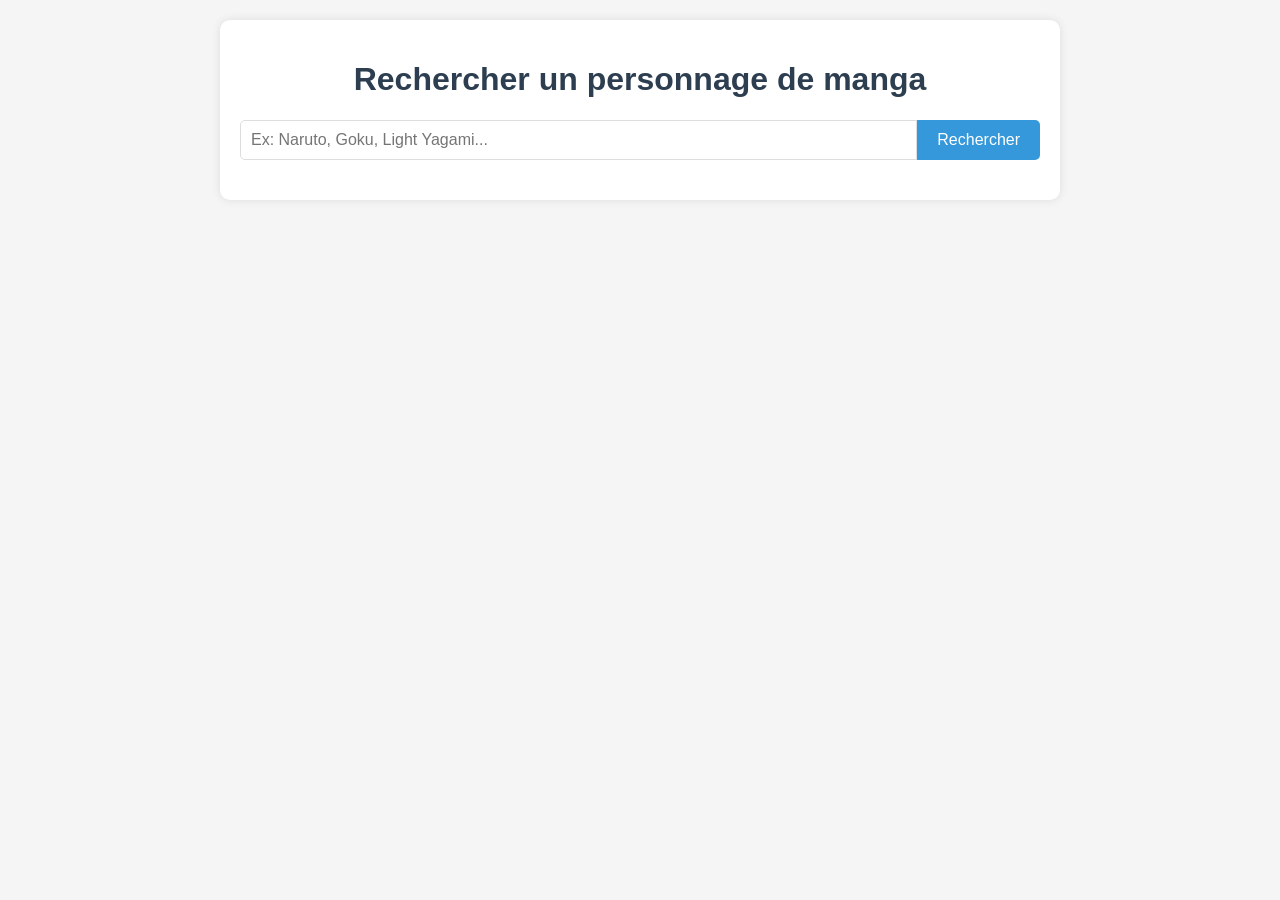
==== index.html @ 34df311c "Move files to root for GitHub Pages compatibility - Move index.html, style.css, script.js to root - " ====
<!DOCTYPE html>
<html lang="fr">
<head>
    <meta charset="UTF-8">
    <meta name="viewport" content="width=device-width, initial-scale=1.0">
    <title>Manga Character Finder</title>
    <link rel="stylesheet" href="style.css">
</head>
<body>
    <div class="container">
        <h1>Rechercher un personnage de manga</h1>
        <div class="search-box">
            <input type="text" id="characterInput" placeholder="Ex: Naruto, Goku, Light Yagami...">
            <button onclick="searchCharacter()">Rechercher</button>
        </div>
        <div id="loading" class="hidden">Chargement...</div>
        <div id="error" class="hidden error"></div>
        <div id="result" class="hidden result">
            <div class="character-card">
                <img id="characterImage" src="" alt="Photo du personnage">
                <div class="character-info">
                    <h2 id="characterName"></h2>
                    <p id="characterAbout"></p>
                </div>
            </div>
        </div>
    </div>
    <script src="script.js"></script>
</body>
</html>
---- style.css ----
body {
    font-family: 'Arial', sans-serif;
    background-color: #f5f5f5;
    margin: 0;
    padding: 20px;
    color: #333;
}

.container {
    max-width: 800px;
    margin: 0 auto;
    background: white;
    padding: 20px;
    border-radius: 10px;
    box-shadow: 0 0 10px rgba(0, 0, 0, 0.1);
}

h1 {
    text-align: center;
    color: #2c3e50;
}

.search-box {
    display: flex;
    margin: 20px 0;
}

.search-box input {
    flex: 1;
    padding: 10px;
    border: 1px solid #ddd;
    border-radius: 5px 0 0 5px;
    font-size: 16px;
}

.search-box button {
    padding: 10px 20px;
    background: #3498db;
    color: white;
    border: none;
    border-radius: 0 5px 5px 0;
    cursor: pointer;
    font-size: 16px;
}

.search-box button:hover {
    background: #2980b9;
}

#loading {
    text-align: center;
    font-style: italic;
    color: #7f8c8d;
}

.error {
    color: #e74c3c;
    text-align: center;
    margin: 10px 0;
}

.result {
    margin-top: 20px;
}

.character-card {
    display: flex;
    flex-direction: column;
    align-items: center;
    gap: 20px;
}

.character-card img {
    max-width: 300px;
    border-radius: 10px;
    box-shadow: 0 0 10px rgba(0, 0, 0, 0.2);
}

.character-info {
    text-align: center;
}

.character-info h2 {
    margin: 0 0 10px 0;
    color: #2c3e50;
}

.character-info p {
    line-height: 1.6;
}

.hidden {
    display: none;
}
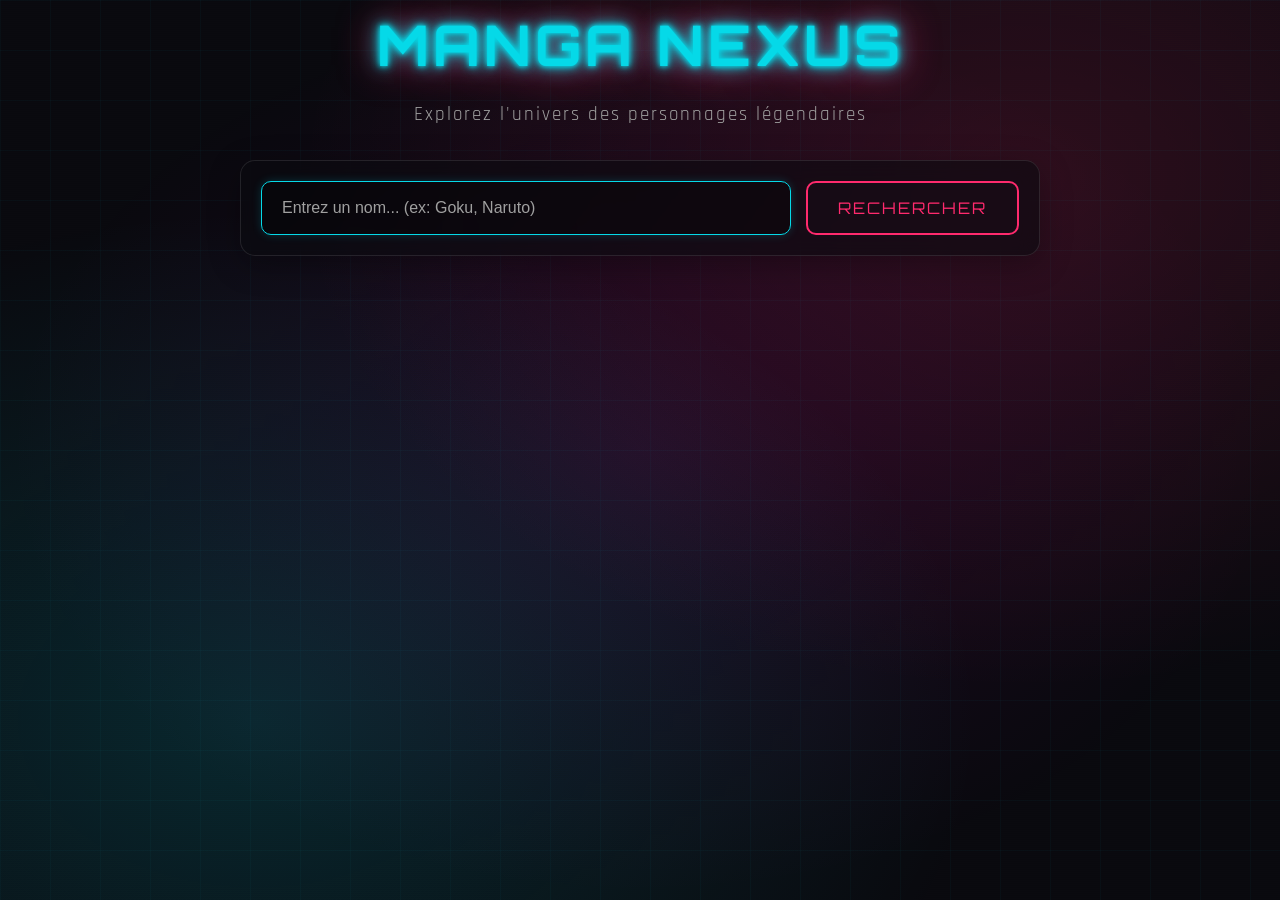
==== commit ec9e7623: "Add modern cyberpunk design with 3D card and AI-enhanced descriptions - New index.html with cyberpun" ====
--- a/index.html
+++ b/index.html
@@ -3,28 +3,95 @@
 <head>
     <meta charset="UTF-8">
     <meta name="viewport" content="width=device-width, initial-scale=1.0">
-    <title>Manga Character Finder</title>
+    <title>Manga Nexus | Character Finder</title>
     <link rel="stylesheet" href="style.css">
+    <link href="https://fonts.googleapis.com/css2?family=Orbitron:wght@400;700&family=Rajdhani:wght@600&display=swap" rel="stylesheet">
 </head>
 <body>
+    <div class="cyber-bg">
+        <div class="scanlines"></div>
+        <div class="grid-overlay"></div>
+    </div>
+
     <div class="container">
-        <h1>Rechercher un personnage de manga</h1>
-        <div class="search-box">
-            <input type="text" id="characterInput" placeholder="Ex: Naruto, Goku, Light Yagami...">
-            <button onclick="searchCharacter()">Rechercher</button>
+        <header>
+            <h1 class="neon-title">MANGA <span class="glitch">NEXUS</span></h1>
+            <p class="subtitle">Explorez l'univers des personnages légendaires</p>
+        </header>
+
+        <div class="search-container glass-card">
+            <input type="text" id="characterInput" class="cyber-input" placeholder="Entrez un nom... (ex: Goku, Naruto)">
+            <button onclick="searchCharacter()" class="neon-btn">
+                <span class="btn-text">RECHERCHER</span>
+                <span class="btn-glitch"></span>
+            </button>
         </div>
-        <div id="loading" class="hidden">Chargement...</div>
-        <div id="error" class="hidden error"></div>
-        <div id="result" class="hidden result">
-            <div class="character-card">
-                <img id="characterImage" src="" alt="Photo du personnage">
-                <div class="character-info">
-                    <h2 id="characterName"></h2>
-                    <p id="characterAbout"></p>
+
+        <div id="loading" class="hidden loading-spinner">
+            <div class="spinner"></div>
+            <p>Chargement des données...</p>
+        </div>
+
+        <div id="error" class="hidden error-message glass-card">
+            <p></p>
+        </div>
+
+        <div id="result" class="hidden result-container">
+            <div class="character-display">
+                <!-- Carte 3D à gauche -->
+                <div class="character-card-3d">
+                    <div class="card-inner">
+                        <div class="card-front">
+                            <div class="card-image-container">
+                                <img id="characterImage" src="" alt="Personnage">
+                                <div class="card-glow"></div>
+                            </div>
+                            <div class="card-stats">
+                                <div class="stat-bar">
+                                    <span>Niveau</span>
+                                    <div class="bar"><div class="bar-fill" style="width: 85%"></div></div>
+                                </div>
+                                <div class="stat-bar">
+                                    <span>Popularité</span>
+                                    <div class="bar"><div class="bar-fill" style="width: 92%"></div></div>
+                                </div>
+                            </div>
+                        </div>
+                        <div class="card-back">
+                            <div class="hologram-effect"></div>
+                            <p class="card-back-text">SCAN EN COURS...</p>
+                        </div>
+                    </div>
+                </div>
+
+                <!-- Infos à droite -->
+                <div class="character-info glass-card">
+                    <div class="info-header">
+                        <h2 id="characterName" class="neon-subtitle"></h2>
+                        <div class="character-tags">
+                            <span class="tag">Anime</span>
+                            <span class="tag">Manga</span>
+                        </div>
+                    </div>
+                    <div class="info-body">
+                        <div class="info-section">
+                            <h3><span class="icon">📜</span> HISTOIRE</h3>
+                            <p id="characterStory"></p>
+                        </div>
+                        <div class="info-section">
+                            <h3><span class="icon">⚡</span> POUVOIRS</h3>
+                            <p id="characterAbilities">Analyse en cours...</p>
+                        </div>
+                        <div class="info-section">
+                            <h3><span class="icon">🌍</span> UNIVERS</h3>
+                            <p id="characterUniverse">Mise à jour...</p>
+                        </div>
+                    </div>
                 </div>
             </div>
         </div>
     </div>
+
     <script src="script.js"></script>
 </body>
 </html>
--- a/style.css
+++ b/style.css
@@ -1,94 +1,503 @@
+/* ===== RESET & BASE ===== */
+* {
+    margin: 0;
+    padding: 0;
+    box-sizing: border-box;
+}
+
+:root {
+    --neon-pink: #ff2a6d;
+    --neon-blue: #05d9e8;
+    --neon-purple: #d300c5;
+    --neon-yellow: #f9f002;
+    --neon-green: #00ff9f;
+    --dark-bg: #0a0a0f;
+    --glass-bg: rgba(10, 10, 15, 0.6);
+    --glass-border: rgba(5, 217, 232, 0.3);
+    --text-primary: #ffffff;
+    --text-secondary: #a0a0a0;
+}
+
 body {
-    font-family: 'Arial', sans-serif;
-    background-color: #f5f5f5;
-    margin: 0;
+    font-family: 'Rajdhani', sans-serif;
+    background-color: var(--dark-bg);
+    color: var(--text-primary);
+    min-height: 100vh;
+    overflow-x: hidden;
+    line-height: 1.6;
+}
+
+/* ===== CYBER BACKGROUND ===== */
+.cyber-bg {
+    position: fixed;
+    top: 0;
+    left: 0;
+    width: 100%;
+    height: 100%;
+    z-index: -1;
+    background: radial-gradient(ellipse at 20% 80%, rgba(5, 217, 232, 0.15) 0%, transparent 50%),
+                radial-gradient(ellipse at 80% 20%, rgba(255, 42, 109, 0.15) 0%, transparent 50%),
+                radial-gradient(ellipse at 50% 50%, rgba(211, 0, 197, 0.1) 0%, transparent 70%);
+}
+
+.scanlines {
+    position: absolute;
+    top: 0;
+    left: 0;
+    width: 100%;
+    height: 100%;
+    background: repeating-linear-gradient(
+        0deg,
+        rgba(0, 0, 0, 0.1) 0px,
+        rgba(0, 0, 0, 0.1) 1px,
+        transparent 1px,
+        transparent 2px
+    );
+    animation: scan 8s linear infinite;
+    opacity: 0.3;
+}
+
+@keyframes scan {
+    0% { background-position: 0 0; }
+    100% { background-position: 0 100%; }
+}
+
+.grid-overlay {
+    position: absolute;
+    top: 0;
+    left: 0;
+    width: 100%;
+    height: 100%;
+    background-image:
+        linear-gradient(rgba(5, 217, 232, 0.03) 1px, transparent 1px),
+        linear-gradient(90deg, rgba(5, 217, 232, 0.03) 1px, transparent 1px);
+    background-size: 50px 50px;
+    animation: gridMove 20s linear infinite;
+}
+
+@keyframes gridMove {
+    0% { transform: perspective(500px) rotateX(60deg) translateY(0); }
+    100% { transform: perspective(500px) rotateX(60deg) translateY(50px); }
+}
+
+/* ===== GLASSMORPHISM ===== */
+.glass-card {
+    background: var(--glass-bg);
+    border: 1px solid var(--glass-border);
+    backdrop-filter: blur(10px);
+    -webkit-backdrop-filter: blur(10px);
+    border-radius: 15px;
+    box-shadow: 0 8px 32px rgba(0, 0, 0, 0.3);
+    border: 1px solid rgba(255, 255, 255, 0.1);
+}
+
+/* ===== NEON EFFECTS ===== */
+.neon-title {
+    font-family: 'Orbitron', sans-serif;
+    font-size: 3.5rem;
+    text-align: center;
+    margin-bottom: 10px;
+    color: var(--neon-blue);
+    text-shadow: 0 0 5px var(--neon-blue),
+                 0 0 10px var(--neon-blue),
+                 0 0 20px var(--neon-blue),
+                 0 0 40px var(--neon-pink);
+    letter-spacing: 4px;
+    animation: neonFlicker 1.5s infinite alternate;
+}
+
+@keyframes neonFlicker {
+    0% { text-shadow: 0 0 5px var(--neon-blue), 0 0 10px var(--neon-blue); }
+    100% { text-shadow: 0 0 5px var(--neon-blue), 0 0 10px var(--neon-blue), 0 0 20px var(--neon-blue), 0 0 40px var(--neon-pink); }
+}
+
+.glitch {
+    position: relative;
+    animation: glitch 2s infinite;
+}
+
+@keyframes glitch {
+    0% { transform: skew(0deg); }
+    20% { transform: skew(0deg); }
+    21% { transform: skew(1deg); }
+    22% { transform: skew(-1deg); }
+    23% { transform: skew(0deg); }
+    100% { transform: skew(0deg); }
+}
+
+.subtitle {
+    text-align: center;
+    color: var(--text-secondary);
+    font-size: 1.2rem;
+    margin-bottom: 30px;
+    letter-spacing: 2px;
+}
+
+/* ===== SEARCH CONTAINER ===== */
+.search-container {
+    display: flex;
+    justify-content: center;
+    gap: 15px;
     padding: 20px;
-    color: #333;
-}
-
-.container {
     max-width: 800px;
-    margin: 0 auto;
-    background: white;
-    padding: 20px;
+    margin: 0 auto 30px;
+}
+
+.cyber-input {
+    flex: 1;
+    padding: 15px 20px;
+    background: rgba(0, 0, 0, 0.3);
+    border: 1px solid var(--neon-blue);
     border-radius: 10px;
-    box-shadow: 0 0 10px rgba(0, 0, 0, 0.1);
-}
-
-h1 {
-    text-align: center;
-    color: #2c3e50;
-}
-
-.search-box {
-    display: flex;
-    margin: 20px 0;
-}
-
-.search-box input {
-    flex: 1;
-    padding: 10px;
-    border: 1px solid #ddd;
-    border-radius: 5px 0 0 5px;
-    font-size: 16px;
-}
-
-.search-box button {
-    padding: 10px 20px;
-    background: #3498db;
-    color: white;
-    border: none;
-    border-radius: 0 5px 5px 0;
+    color: var(--text-primary);
+    font-size: 1rem;
+    outline: none;
+    transition: all 0.3s ease;
+    box-shadow: 0 0 10px rgba(5, 217, 232, 0.2);
+}
+
+.cyber-input:focus {
+    border-color: var(--neon-pink);
+    box-shadow: 0 0 20px rgba(255, 42, 109, 0.4);
+}
+
+.cyber-input::placeholder {
+    color: var(--text-secondary);
+}
+
+.neon-btn {
+    padding: 15px 30px;
+    background: transparent;
+    border: 2px solid var(--neon-pink);
+    border-radius: 10px;
+    color: var(--neon-pink);
+    font-family: 'Orbitron', sans-serif;
+    font-size: 1rem;
     cursor: pointer;
-    font-size: 16px;
-}
-
-.search-box button:hover {
-    background: #2980b9;
-}
-
-#loading {
-    text-align: center;
-    font-style: italic;
-    color: #7f8c8d;
-}
-
-.error {
-    color: #e74c3c;
-    text-align: center;
-    margin: 10px 0;
-}
-
-.result {
-    margin-top: 20px;
-}
-
-.character-card {
+    position: relative;
+    overflow: hidden;
+    transition: all 0.3s ease;
+    text-transform: uppercase;
+    letter-spacing: 2px;
+}
+
+.neon-btn:hover {
+    background: rgba(255, 42, 109, 0.2);
+    box-shadow: 0 0 20px rgba(255, 42, 109, 0.6);
+}
+
+.neon-btn:active {
+    transform: scale(0.95);
+}
+
+.btn-glitch {
+    position: absolute;
+    top: 0;
+    left: 0;
+    width: 100%;
+    height: 100%;
+    background: var(--neon-pink);
+    opacity: 0;
+    transition: opacity 0.3s ease;
+}
+
+.neon-btn:hover .btn-glitch {
+    opacity: 0.2;
+}
+
+/* ===== LOADING SPINNER ===== */
+.loading-spinner {
     display: flex;
     flex-direction: column;
     align-items: center;
-    gap: 20px;
-}
-
-.character-card img {
-    max-width: 300px;
+    justify-content: center;
+    gap: 15px;
+    padding: 30px;
+    text-align: center;
+}
+
+.spinner {
+    width: 50px;
+    height: 50px;
+    border: 4px solid rgba(5, 217, 232, 0.3);
+    border-top-color: var(--neon-blue);
+    border-radius: 50%;
+    animation: spin 1s linear infinite;
+}
+
+@keyframes spin {
+    to { transform: rotate(360deg); }
+}
+
+/* ===== ERROR MESSAGE ===== */
+.error-message {
+    background: rgba(255, 42, 109, 0.1);
+    border: 1px solid var(--neon-pink);
+    color: var(--neon-pink);
+    padding: 15px;
     border-radius: 10px;
-    box-shadow: 0 0 10px rgba(0, 0, 0, 0.2);
+    text-align: center;
+    max-width: 600px;
+    margin: 20px auto;
+    animation: pulse 1.5s infinite;
+}
+
+@keyframes pulse {
+    0% { box-shadow: 0 0 0 0 rgba(255, 42, 109, 0.4); }
+    70% { box-shadow: 0 0 0 10px rgba(255, 42, 109, 0); }
+    100% { box-shadow: 0 0 0 0 rgba(255, 42, 109, 0); }
+}
+
+/* ===== RESULT CONTAINER ===== */
+.result-container {
+    margin-top: 30px;
+}
+
+.character-display {
+    display: flex;
+    gap: 30px;
+    flex-wrap: wrap;
+    justify-content: center;
 }
 
 .character-info {
-    text-align: center;
-}
-
-.character-info h2 {
-    margin: 0 0 10px 0;
-    color: #2c3e50;
-}
-
-.character-info p {
-    line-height: 1.6;
-}
-
+    flex: 1;
+    min-width: 300px;
+    padding: 25px;
+    max-height: 600px;
+    overflow-y: auto;
+}
+
+.character-info::-webkit-scrollbar {
+    width: 8px;
+}
+
+.character-info::-webkit-scrollbar-track {
+    background: rgba(0, 0, 0, 0.3);
+    border-radius: 10px;
+}
+
+.character-info::-webkit-scrollbar-thumb {
+    background: var(--neon-blue);
+    border-radius: 10px;
+}
+
+/* ===== 3D CARD ===== */
+.character-card-3d {
+    perspective: 1000px;
+    width: 300px;
+    height: 450px;
+    cursor: pointer;
+    transition: transform 0.5s ease;
+}
+
+.character-card-3d:hover {
+    transform: scale(1.05);
+}
+
+.card-inner {
+    position: relative;
+    width: 100%;
+    height: 100%;
+    transform-style: preserve-3d;
+    transition: transform 0.8s ease;
+}
+
+.character-card-3d:hover .card-inner {
+    transform: rotateY(180deg);
+}
+
+.card-front, .card-back {
+    position: absolute;
+    width: 100%;
+    height: 100%;
+    backface-visibility: hidden;
+    border-radius: 15px;
+    overflow: hidden;
+    box-shadow: 0 20px 40px rgba(0, 0, 0, 0.5);
+}
+
+.card-front {
+    background: linear-gradient(145deg, rgba(5, 217, 232, 0.2), rgba(211, 0, 197, 0.2));
+    border: 1px solid rgba(5, 217, 232, 0.3);
+    display: flex;
+    flex-direction: column;
+}
+
+.card-image-container {
+    flex: 1;
+    position: relative;
+    overflow: hidden;
+}
+
+.card-image-container img {
+    width: 100%;
+    height: 100%;
+    object-fit: cover;
+    transition: transform 0.5s ease;
+}
+
+.character-card-3d:hover .card-image-container img {
+    transform: scale(1.1);
+}
+
+.card-glow {
+    position: absolute;
+    top: 0;
+    left: 0;
+    width: 100%;
+    height: 100%;
+    background: radial-gradient(circle at center, rgba(5, 217, 232, 0.3) 0%, transparent 70%);
+    pointer-events: none;
+}
+
+.card-stats {
+    padding: 15px;
+    background: rgba(0, 0, 0, 0.5);
+}
+
+.stat-bar {
+    margin-bottom: 10px;
+}
+
+.stat-bar span {
+    font-size: 0.8rem;
+    color: var(--text-secondary);
+    display: block;
+    margin-bottom: 5px;
+}
+
+.bar {
+    height: 8px;
+    background: rgba(0, 0, 0, 0.5);
+    border-radius: 4px;
+    overflow: hidden;
+}
+
+.bar-fill {
+    height: 100%;
+    background: linear-gradient(90deg, var(--neon-pink), var(--neon-blue));
+    border-radius: 4px;
+    animation: barGlow 2s infinite;
+}
+
+@keyframes barGlow {
+    0% { opacity: 0.7; }
+    50% { opacity: 1; }
+    100% { opacity: 0.7; }
+}
+
+.card-back {
+    background: linear-gradient(145deg, rgba(255, 42, 109, 0.2), rgba(211, 0, 197, 0.2));
+    border: 1px solid rgba(255, 42, 109, 0.3);
+    display: flex;
+    flex-direction: column;
+    align-items: center;
+    justify-content: center;
+    color: var(--text-primary);
+}
+
+.hologram-effect {
+    position: absolute;
+    width: 200px;
+    height: 200px;
+    background: conic-gradient(from 0deg, transparent, var(--neon-blue), transparent 30%);
+    border-radius: 50%;
+    animation: rotateHologram 4s linear infinite;
+    opacity: 0.5;
+}
+
+@keyframes rotateHologram {
+    to { transform: rotate(360deg); }
+}
+
+.card-back-text {
+    font-family: 'Orbitron', sans-serif;
+    font-size: 1.2rem;
+    letter-spacing: 3px;
+    text-shadow: 0 0 10px var(--neon-blue);
+    animation: flicker 1s infinite alternate;
+}
+
+@keyframes flicker {
+    0% { opacity: 0.7; }
+    100% { opacity: 1; }
+}
+
+/* ===== INFO SECTIONS ===== */
+.info-header {
+    margin-bottom: 20px;
+    padding-bottom: 15px;
+    border-bottom: 1px solid rgba(5, 217, 232, 0.2);
+}
+
+.neon-subtitle {
+    font-family: 'Orbitron', sans-serif;
+    color: var(--neon-blue);
+    text-shadow: 0 0 5px var(--neon-blue);
+    margin-bottom: 10px;
+    font-size: 1.8rem;
+}
+
+.character-tags {
+    display: flex;
+    gap: 10px;
+}
+
+.tag {
+    background: rgba(5, 217, 232, 0.2);
+    border: 1px solid var(--neon-blue);
+    padding: 5px 10px;
+    border-radius: 5px;
+    font-size: 0.8rem;
+    color: var(--neon-blue);
+}
+
+.info-section {
+    margin-bottom: 20px;
+}
+
+.info-section h3 {
+    color: var(--neon-pink);
+    font-size: 1.1rem;
+    margin-bottom: 10px;
+    display: flex;
+    align-items: center;
+    gap: 8px;
+}
+
+.info-section p {
+    color: var(--text-secondary);
+    line-height: 1.8;
+    text-align: justify;
+}
+
+/* ===== HIDDEN CLASS ===== */
 .hidden {
-    display: none;
-}
+    display: none !important;
+}
+
+/* ===== RESPONSIVE ===== */
+@media (max-width: 768px) {
+    .character-display {
+        flex-direction: column;
+        align-items: center;
+    }
+
+    .character-card-3d {
+        width: 250px;
+        height: 350px;
+    }
+
+    .neon-title {
+        font-size: 2.5rem;
+    }
+
+    .search-container {
+        flex-direction: column;
+    }
+
+    .cyber-input {
+        width: 100%;
+    }
+}
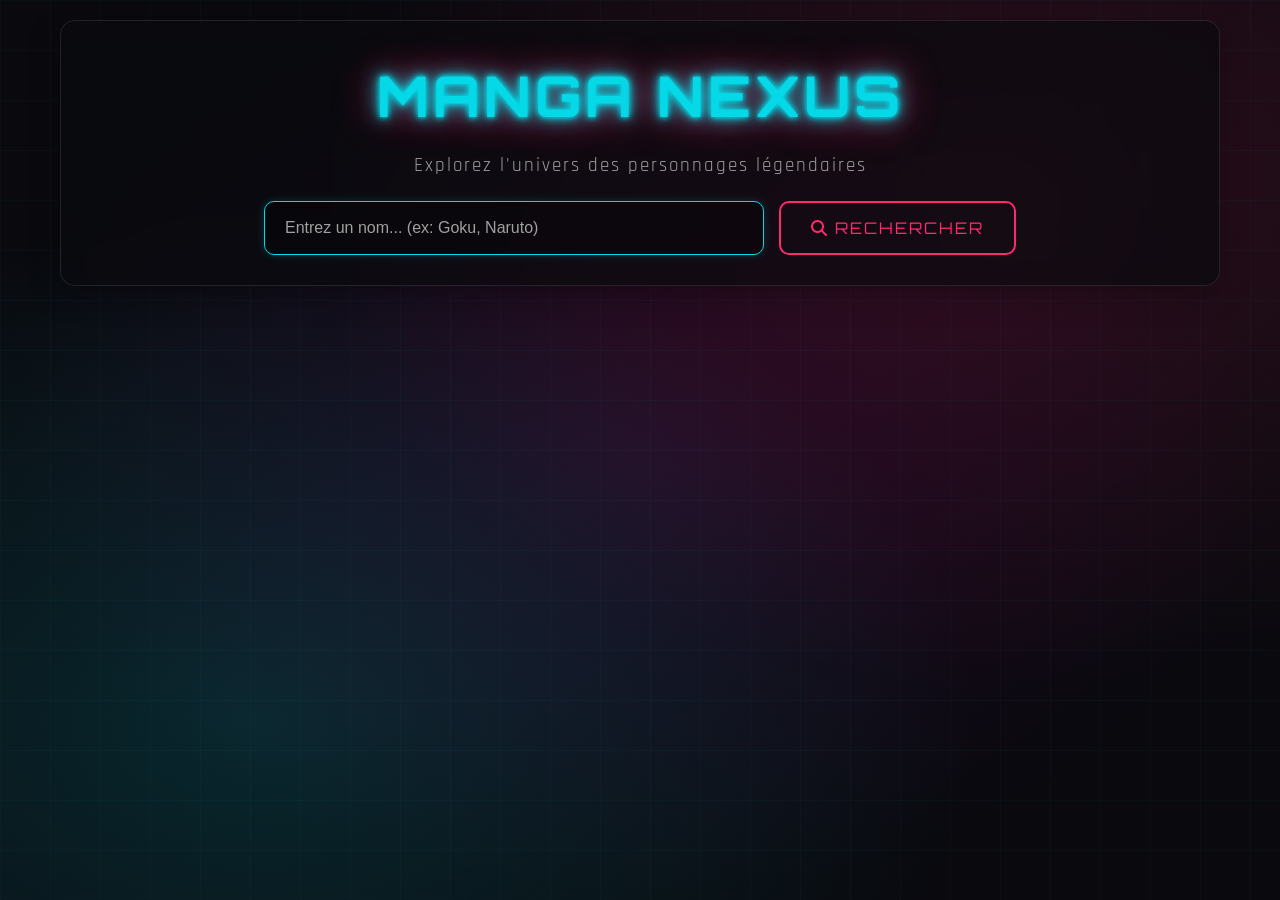
==== commit cd495064: "Update to centered image design with scrollable containers and web search - Centered character image" ====
--- a/index.html
+++ b/index.html
@@ -6,92 +6,128 @@
     <title>Manga Nexus | Character Finder</title>
     <link rel="stylesheet" href="style.css">
     <link href="https://fonts.googleapis.com/css2?family=Orbitron:wght@400;700&family=Rajdhani:wght@600&display=swap" rel="stylesheet">
+    <link rel="stylesheet" href="https://cdnjs.cloudflare.com/ajax/libs/font-awesome/6.4.0/css/all.min.css">
 </head>
 <body>
+    <!-- Fond Cyberpunk -->
     <div class="cyber-bg">
         <div class="scanlines"></div>
         <div class="grid-overlay"></div>
+        <div class="floating-particles" id="particles"></div>
     </div>
 
-    <div class="container">
-        <header>
+    <!-- Conteneur principal -->
+    <div class="main-container">
+        <!-- En-tête -->
+        <header class="header glass-card">
             <h1 class="neon-title">MANGA <span class="glitch">NEXUS</span></h1>
             <p class="subtitle">Explorez l'univers des personnages légendaires</p>
+            <div class="search-container">
+                <input type="text" id="characterInput" class="cyber-input" placeholder="Entrez un nom... (ex: Goku, Naruto)">
+                <button onclick="searchCharacter()" class="neon-btn">
+                    <span class="btn-text"><i class="fas fa-search"></i> RECHERCHER</span>
+                    <span class="btn-glitch"></span>
+                </button>
+            </div>
         </header>
 
-        <div class="search-container glass-card">
-            <input type="text" id="characterInput" class="cyber-input" placeholder="Entrez un nom... (ex: Goku, Naruto)">
-            <button onclick="searchCharacter()" class="neon-btn">
-                <span class="btn-text">RECHERCHER</span>
-                <span class="btn-glitch"></span>
+        <!-- Section de chargement -->
+        <div id="loading" class="hidden loading-section">
+            <div class="loading-content glass-card">
+                <div class="spinner"></div>
+                <p>Recherche de <span id="loadingCharacterName">...</span> en cours...</p>
+                <div class="loading-bar">
+                    <div class="loading-bar-fill"></div>
+                </div>
+            </div>
+        </div>
+
+        <!-- Section d'erreur -->
+        <div id="error" class="hidden error-section glass-card">
+            <i class="fas fa-exclamation-triangle error-icon"></i>
+            <p id="errorMessage"></p>
+            <button onclick="hideError()" class="neon-btn error-btn">
+                <span class="btn-text">OK</span>
             </button>
         </div>
 
-        <div id="loading" class="hidden loading-spinner">
-            <div class="spinner"></div>
-            <p>Chargement des données...</p>
-        </div>
+        <!-- Section de résultat -->
+        <div id="result" class="hidden result-section">
+            <!-- Image du personnage (centrée) -->
+            <div class="character-image-container">
+                <div class="image-wrapper">
+                    <img id="characterImage" src="" alt="Personnage" class="character-image">
+                    <div class="image-glow"></div>
+                    <div class="image-border"></div>
+                </div>
+                <h2 id="characterName" class="character-name neon-title"></h2>
+            </div>
 
-        <div id="error" class="hidden error-message glass-card">
-            <p></p>
-        </div>
-
-        <div id="result" class="hidden result-container">
-            <div class="character-display">
-                <!-- Carte 3D à gauche -->
-                <div class="character-card-3d">
-                    <div class="card-inner">
-                        <div class="card-front">
-                            <div class="card-image-container">
-                                <img id="characterImage" src="" alt="Personnage">
-                                <div class="card-glow"></div>
-                            </div>
-                            <div class="card-stats">
-                                <div class="stat-bar">
-                                    <span>Niveau</span>
-                                    <div class="bar"><div class="bar-fill" style="width: 85%"></div></div>
-                                </div>
-                                <div class="stat-bar">
-                                    <span>Popularité</span>
-                                    <div class="bar"><div class="bar-fill" style="width: 92%"></div></div>
-                                </div>
-                            </div>
-                        </div>
-                        <div class="card-back">
-                            <div class="hologram-effect"></div>
-                            <p class="card-back-text">SCAN EN COURS...</p>
-                        </div>
+            <!-- Containers scrollables -->
+            <div class="scroll-containers">
+                <!-- Container 1: Histoire -->
+                <div class="info-container glass-card" data-container="history">
+                    <div class="container-header">
+                        <i class="fas fa-book container-icon"></i>
+                        <h3>HISTOIRE</h3>
+                    </div>
+                    <div class="container-content">
+                        <p id="characterHistory"></p>
                     </div>
                 </div>
 
-                <!-- Infos à droite -->
-                <div class="character-info glass-card">
-                    <div class="info-header">
-                        <h2 id="characterName" class="neon-subtitle"></h2>
-                        <div class="character-tags">
-                            <span class="tag">Anime</span>
-                            <span class="tag">Manga</span>
-                        </div>
+                <!-- Container 2: Pouvoirs -->
+                <div class="info-container glass-card" data-container="abilities">
+                    <div class="container-header">
+                        <i class="fas fa-bolt container-icon"></i>
+                        <h3>POUVOIRS & CAPACITÉS</h3>
                     </div>
-                    <div class="info-body">
-                        <div class="info-section">
-                            <h3><span class="icon">📜</span> HISTOIRE</h3>
-                            <p id="characterStory"></p>
-                        </div>
-                        <div class="info-section">
-                            <h3><span class="icon">⚡</span> POUVOIRS</h3>
-                            <p id="characterAbilities">Analyse en cours...</p>
-                        </div>
-                        <div class="info-section">
-                            <h3><span class="icon">🌍</span> UNIVERS</h3>
-                            <p id="characterUniverse">Mise à jour...</p>
-                        </div>
+                    <div class="container-content">
+                        <div id="characterAbilities" class="abilities-grid"></div>
+                    </div>
+                </div>
+
+                <!-- Container 3: Univers -->
+                <div class="info-container glass-card" data-container="universe">
+                    <div class="container-header">
+                        <i class="fas fa-globe container-icon"></i>
+                        <h3>UNIVERS</h3>
+                    </div>
+                    <div class="container-content">
+                        <p id="characterUniverse"></p>
+                    </div>
+                </div>
+
+                <!-- Container 4: Apparitions -->
+                <div class="info-container glass-card" data-container="appearances">
+                    <div class="container-header">
+                        <i class="fas fa-film container-icon"></i>
+                        <h3>APPARITIONS</h3>
+                    </div>
+                    <div class="container-content">
+                        <div id="characterAppearances" class="appearances-list"></div>
+                    </div>
+                </div>
+
+                <!-- Container 5: Anecdotes -->
+                <div class="info-container glass-card" data-container="funfacts">
+                    <div class="container-header">
+                        <i class="fas fa-lightbulb container-icon"></i>
+                        <h3>ANECDOTES</h3>
+                    </div>
+                    <div class="container-content">
+                        <div id="characterFunFacts" class="funfacts-list"></div>
                     </div>
                 </div>
             </div>
         </div>
     </div>
 
+    <!-- Bouton de retour en haut -->
+    <button id="scrollToTop" class="scroll-to-top neon-btn">
+        <i class="fas fa-arrow-up"></i>
+    </button>
+
     <script src="script.js"></script>
 </body>
 </html>
--- a/style.css
+++ b/style.css
@@ -12,10 +12,11 @@
     --neon-yellow: #f9f002;
     --neon-green: #00ff9f;
     --dark-bg: #0a0a0f;
-    --glass-bg: rgba(10, 10, 15, 0.6);
+    --glass-bg: rgba(10, 10, 15, 0.7);
     --glass-border: rgba(5, 217, 232, 0.3);
     --text-primary: #ffffff;
     --text-secondary: #a0a0a0;
+    --container-gap: 30px;
 }
 
 body {
@@ -80,6 +81,24 @@
     100% { transform: perspective(500px) rotateX(60deg) translateY(50px); }
 }
 
+/* Particules flottantes */
+.floating-particles {
+    position: absolute;
+    width: 100%;
+    height: 100%;
+    overflow: hidden;
+}
+
+.particle {
+    position: absolute;
+    width: 4px;
+    height: 4px;
+    background: var(--neon-blue);
+    border-radius: 50%;
+    opacity: 0.6;
+    animation: float 15s infinite linear;
+}
+
 /* ===== GLASSMORPHISM ===== */
 .glass-card {
     background: var(--glass-bg);
@@ -91,12 +110,25 @@
     border: 1px solid rgba(255, 255, 255, 0.1);
 }
 
-/* ===== NEON EFFECTS ===== */
+/* ===== MAIN CONTAINER ===== */
+.main-container {
+    max-width: 1200px;
+    margin: 0 auto;
+    padding: 20px;
+    position: relative;
+    z-index: 1;
+}
+
+/* ===== HEADER ===== */
+.header {
+    text-align: center;
+    padding: 30px;
+    margin-bottom: 30px;
+}
+
 .neon-title {
     font-family: 'Orbitron', sans-serif;
     font-size: 3.5rem;
-    text-align: center;
-    margin-bottom: 10px;
     color: var(--neon-blue);
     text-shadow: 0 0 5px var(--neon-blue),
                  0 0 10px var(--neon-blue),
@@ -104,6 +136,7 @@
                  0 0 40px var(--neon-pink);
     letter-spacing: 4px;
     animation: neonFlicker 1.5s infinite alternate;
+    margin-bottom: 10px;
 }
 
 @keyframes neonFlicker {
@@ -126,10 +159,9 @@
 }
 
 .subtitle {
-    text-align: center;
     color: var(--text-secondary);
     font-size: 1.2rem;
-    margin-bottom: 30px;
+    margin-bottom: 20px;
     letter-spacing: 2px;
 }
 
@@ -138,13 +170,12 @@
     display: flex;
     justify-content: center;
     gap: 15px;
-    padding: 20px;
-    max-width: 800px;
-    margin: 0 auto 30px;
+    margin-top: 20px;
 }
 
 .cyber-input {
     flex: 1;
+    max-width: 500px;
     padding: 15px 20px;
     background: rgba(0, 0, 0, 0.3);
     border: 1px solid var(--neon-blue);
@@ -179,6 +210,9 @@
     transition: all 0.3s ease;
     text-transform: uppercase;
     letter-spacing: 2px;
+    display: flex;
+    align-items: center;
+    gap: 8px;
 }
 
 .neon-btn:hover {
@@ -205,14 +239,19 @@
     opacity: 0.2;
 }
 
-/* ===== LOADING SPINNER ===== */
-.loading-spinner {
+/* ===== LOADING SECTION ===== */
+.loading-section {
+    display: flex;
+    justify-content: center;
+    margin: 30px 0;
+}
+
+.loading-content {
     display: flex;
     flex-direction: column;
     align-items: center;
-    justify-content: center;
     gap: 15px;
-    padding: 30px;
+    padding: 30px 50px;
     text-align: center;
 }
 
@@ -229,247 +268,282 @@
     to { transform: rotate(360deg); }
 }
 
-/* ===== ERROR MESSAGE ===== */
-.error-message {
-    background: rgba(255, 42, 109, 0.1);
-    border: 1px solid var(--neon-pink);
-    color: var(--neon-pink);
-    padding: 15px;
-    border-radius: 10px;
-    text-align: center;
-    max-width: 600px;
-    margin: 20px auto;
-    animation: pulse 1.5s infinite;
-}
-
-@keyframes pulse {
-    0% { box-shadow: 0 0 0 0 rgba(255, 42, 109, 0.4); }
-    70% { box-shadow: 0 0 0 10px rgba(255, 42, 109, 0); }
-    100% { box-shadow: 0 0 0 0 rgba(255, 42, 109, 0); }
-}
-
-/* ===== RESULT CONTAINER ===== */
-.result-container {
-    margin-top: 30px;
-}
-
-.character-display {
-    display: flex;
-    gap: 30px;
-    flex-wrap: wrap;
-    justify-content: center;
-}
-
-.character-info {
-    flex: 1;
-    min-width: 300px;
-    padding: 25px;
-    max-height: 600px;
-    overflow-y: auto;
-}
-
-.character-info::-webkit-scrollbar {
-    width: 8px;
-}
-
-.character-info::-webkit-scrollbar-track {
-    background: rgba(0, 0, 0, 0.3);
-    border-radius: 10px;
-}
-
-.character-info::-webkit-scrollbar-thumb {
-    background: var(--neon-blue);
-    border-radius: 10px;
-}
-
-/* ===== 3D CARD ===== */
-.character-card-3d {
-    perspective: 1000px;
-    width: 300px;
-    height: 450px;
-    cursor: pointer;
-    transition: transform 0.5s ease;
-}
-
-.character-card-3d:hover {
-    transform: scale(1.05);
-}
-
-.card-inner {
-    position: relative;
-    width: 100%;
-    height: 100%;
-    transform-style: preserve-3d;
-    transition: transform 0.8s ease;
-}
-
-.character-card-3d:hover .card-inner {
-    transform: rotateY(180deg);
-}
-
-.card-front, .card-back {
-    position: absolute;
-    width: 100%;
-    height: 100%;
-    backface-visibility: hidden;
-    border-radius: 15px;
-    overflow: hidden;
-    box-shadow: 0 20px 40px rgba(0, 0, 0, 0.5);
-}
-
-.card-front {
-    background: linear-gradient(145deg, rgba(5, 217, 232, 0.2), rgba(211, 0, 197, 0.2));
-    border: 1px solid rgba(5, 217, 232, 0.3);
-    display: flex;
-    flex-direction: column;
-}
-
-.card-image-container {
-    flex: 1;
-    position: relative;
-    overflow: hidden;
-}
-
-.card-image-container img {
-    width: 100%;
-    height: 100%;
-    object-fit: cover;
-    transition: transform 0.5s ease;
-}
-
-.character-card-3d:hover .card-image-container img {
-    transform: scale(1.1);
-}
-
-.card-glow {
-    position: absolute;
-    top: 0;
-    left: 0;
-    width: 100%;
-    height: 100%;
-    background: radial-gradient(circle at center, rgba(5, 217, 232, 0.3) 0%, transparent 70%);
-    pointer-events: none;
-}
-
-.card-stats {
-    padding: 15px;
-    background: rgba(0, 0, 0, 0.5);
-}
-
-.stat-bar {
-    margin-bottom: 10px;
-}
-
-.stat-bar span {
-    font-size: 0.8rem;
-    color: var(--text-secondary);
-    display: block;
-    margin-bottom: 5px;
-}
-
-.bar {
+.loading-bar {
+    width: 200px;
     height: 8px;
     background: rgba(0, 0, 0, 0.5);
     border-radius: 4px;
     overflow: hidden;
 }
 
-.bar-fill {
+.loading-bar-fill {
     height: 100%;
+    width: 0%;
     background: linear-gradient(90deg, var(--neon-pink), var(--neon-blue));
     border-radius: 4px;
-    animation: barGlow 2s infinite;
-}
-
-@keyframes barGlow {
-    0% { opacity: 0.7; }
-    50% { opacity: 1; }
-    100% { opacity: 0.7; }
-}
-
-.card-back {
-    background: linear-gradient(145deg, rgba(255, 42, 109, 0.2), rgba(211, 0, 197, 0.2));
-    border: 1px solid rgba(255, 42, 109, 0.3);
+    animation: loadingBar 2s ease-in-out infinite;
+}
+
+@keyframes loadingBar {
+    0% { width: 0%; }
+    50% { width: 70%; }
+    100% { width: 0%; }
+}
+
+/* ===== ERROR SECTION ===== */
+.error-section {
     display: flex;
     flex-direction: column;
     align-items: center;
-    justify-content: center;
-    color: var(--text-primary);
-}
-
-.hologram-effect {
+    gap: 15px;
+    padding: 30px;
+    text-align: center;
+    max-width: 600px;
+    margin: 30px auto;
+}
+
+.error-icon {
+    font-size: 3rem;
+    color: var(--neon-pink);
+    animation: pulse 1.5s infinite;
+}
+
+@keyframes pulse {
+    0% { transform: scale(1); opacity: 0.7; }
+    50% { transform: scale(1.1); opacity: 1; }
+    100% { transform: scale(1); opacity: 0.7; }
+}
+
+.error-btn {
+    background: rgba(255, 42, 109, 0.2);
+    margin-top: 10px;
+}
+
+/* ===== RESULT SECTION ===== */
+.result-section {
+    margin-top: 30px;
+}
+
+/* Image du personnage (centrée) */
+.character-image-container {
+    display: flex;
+    flex-direction: column;
+    align-items: center;
+    margin-bottom: 40px;
+    animation: fadeIn 0.8s ease;
+}
+
+@keyframes fadeIn {
+    from { opacity: 0; transform: translateY(20px); }
+    to { opacity: 1; transform: translateY(0); }
+}
+
+.image-wrapper {
+    position: relative;
+    width: 300px;
+    height: 400px;
+    margin-bottom: 20px;
+}
+
+.character-image {
+    width: 100%;
+    height: 100%;
+    object-fit: cover;
+    border-radius: 15px;
+    transition: transform 0.3s ease;
+    box-shadow: 0 20px 40px rgba(0, 0, 0, 0.5);
+}
+
+.character-image:hover {
+    transform: scale(1.05);
+}
+
+.image-glow {
     position: absolute;
-    width: 200px;
-    height: 200px;
-    background: conic-gradient(from 0deg, transparent, var(--neon-blue), transparent 30%);
-    border-radius: 50%;
-    animation: rotateHologram 4s linear infinite;
+    top: -5px;
+    left: -5px;
+    right: -5px;
+    bottom: -5px;
+    background: radial-gradient(circle, rgba(5, 217, 232, 0.3) 0%, transparent 70%);
+    border-radius: 20px;
+    z-index: -1;
+    pointer-events: none;
+}
+
+.image-border {
+    position: absolute;
+    top: 0;
+    left: 0;
+    right: 0;
+    bottom: 0;
+    border: 2px solid var(--neon-blue);
+    border-radius: 15px;
     opacity: 0.5;
-}
-
-@keyframes rotateHologram {
-    to { transform: rotate(360deg); }
-}
-
-.card-back-text {
-    font-family: 'Orbitron', sans-serif;
-    font-size: 1.2rem;
-    letter-spacing: 3px;
-    text-shadow: 0 0 10px var(--neon-blue);
-    animation: flicker 1s infinite alternate;
-}
-
-@keyframes flicker {
-    0% { opacity: 0.7; }
-    100% { opacity: 1; }
-}
-
-/* ===== INFO SECTIONS ===== */
-.info-header {
+    pointer-events: none;
+    animation: borderGlow 2s infinite;
+}
+
+@keyframes borderGlow {
+    0% { box-shadow: 0 0 5px var(--neon-blue); }
+    50% { box-shadow: 0 0 20px var(--neon-blue), 0 0 30px var(--neon-pink); }
+    100% { box-shadow: 0 0 5px var(--neon-blue); }
+}
+
+.character-name {
+    font-size: 2.5rem;
+    margin-bottom: 10px;
+    animation: slideIn 0.8s ease;
+}
+
+@keyframes slideIn {
+    from { opacity: 0; transform: translateY(10px); }
+    to { opacity: 1; transform: translateY(0); }
+}
+
+/* ===== SCROLL CONTAINERS ===== */
+.scroll-containers {
+    display: flex;
+    flex-direction: column;
+    gap: var(--container-gap);
+    position: relative;
+}
+
+/* Effet parallax pour les containers */
+.info-container {
+    padding: 25px;
+    position: relative;
+    overflow: hidden;
+    transition: transform 0.3s ease, box-shadow 0.3s ease;
+    opacity: 0;
+    transform: translateY(30px);
+}
+
+.info-container.visible {
+    opacity: 1;
+    transform: translateY(0);
+}
+
+.container-header {
+    display: flex;
+    align-items: center;
+    gap: 15px;
     margin-bottom: 20px;
     padding-bottom: 15px;
     border-bottom: 1px solid rgba(5, 217, 232, 0.2);
 }
 
-.neon-subtitle {
+.container-icon {
+    color: var(--neon-blue);
+    font-size: 1.2rem;
+}
+
+.container-header h3 {
     font-family: 'Orbitron', sans-serif;
-    color: var(--neon-blue);
-    text-shadow: 0 0 5px var(--neon-blue);
-    margin-bottom: 10px;
-    font-size: 1.8rem;
-}
-
-.character-tags {
-    display: flex;
-    gap: 10px;
-}
-
-.tag {
-    background: rgba(5, 217, 232, 0.2);
-    border: 1px solid var(--neon-blue);
-    padding: 5px 10px;
-    border-radius: 5px;
-    font-size: 0.8rem;
-    color: var(--neon-blue);
-}
-
-.info-section {
-    margin-bottom: 20px;
-}
-
-.info-section h3 {
     color: var(--neon-pink);
-    font-size: 1.1rem;
-    margin-bottom: 10px;
-    display: flex;
-    align-items: center;
-    gap: 8px;
-}
-
-.info-section p {
+    font-size: 1.3rem;
+    letter-spacing: 2px;
+}
+
+.container-content {
     color: var(--text-secondary);
     line-height: 1.8;
-    text-align: justify;
+}
+
+/* Animations au scroll */
+.info-container:nth-child(1) { transition-delay: 0.1s; }
+.info-container:nth-child(2) { transition-delay: 0.2s; }
+.info-container:nth-child(3) { transition-delay: 0.3s; }
+.info-container:nth-child(4) { transition-delay: 0.4s; }
+.info-container:nth-child(5) { transition-delay: 0.5s; }
+
+/* ===== ABILITIES GRID ===== */
+.abilities-grid {
+    display: grid;
+    grid-template-columns: repeat(auto-fill, minmax(200px, 1fr));
+    gap: 15px;
+}
+
+.ability-item {
+    background: rgba(5, 217, 232, 0.1);
+    border: 1px solid var(--neon-blue);
+    padding: 10px 15px;
+    border-radius: 8px;
+    font-size: 0.9rem;
+    transition: all 0.3s ease;
+}
+
+.ability-item:hover {
+    background: rgba(5, 217, 232, 0.2);
+    transform: translateY(-3px);
+    box-shadow: 0 5px 15px rgba(5, 217, 232, 0.3);
+}
+
+/* ===== APPEARANCES LIST ===== */
+.appearances-list {
+    display: flex;
+    flex-wrap: wrap;
+    gap: 10px;
+}
+
+.appearance-item {
+    background: rgba(211, 0, 197, 0.1);
+    border: 1px solid var(--neon-purple);
+    padding: 8px 12px;
+    border-radius: 20px;
+    font-size: 0.85rem;
+    transition: all 0.3s ease;
+}
+
+.appearance-item:hover {
+    background: rgba(211, 0, 197, 0.2);
+    transform: scale(1.05);
+}
+
+/* ===== FUNFACTS LIST ===== */
+.funfacts-list {
+    display: flex;
+    flex-direction: column;
+    gap: 15px;
+}
+
+.funfact-item {
+    background: rgba(255, 42, 109, 0.05);
+    border-left: 3px solid var(--neon-pink);
+    padding: 10px 15px;
+    border-radius: 5px;
+    font-style: italic;
+    transition: all 0.3s ease;
+}
+
+.funfact-item:hover {
+    background: rgba(255, 42, 109, 0.1);
+    transform: translateX(5px);
+}
+
+/* ===== SCROLL TO TOP BUTTON ===== */
+.scroll-to-top {
+    position: fixed;
+    bottom: 30px;
+    right: 30px;
+    width: 50px;
+    height: 50px;
+    border-radius: 50%;
+    display: flex;
+    align-items: center;
+    justify-content: center;
+    opacity: 0;
+    visibility: hidden;
+    transition: all 0.3s ease;
+    z-index: 1000;
+}
+
+.scroll-to-top.visible {
+    opacity: 1;
+    visibility: visible;
+}
+
+.scroll-to-top:hover {
+    transform: scale(1.1);
 }
 
 /* ===== HIDDEN CLASS ===== */
@@ -479,25 +553,51 @@
 
 /* ===== RESPONSIVE ===== */
 @media (max-width: 768px) {
-    .character-display {
+    .neon-title {
+        font-size: 2.5rem;
+    }
+
+    .search-container {
         flex-direction: column;
-        align-items: center;
-    }
-
-    .character-card-3d {
+    }
+
+    .cyber-input {
+        width: 100%;
+        max-width: 100%;
+    }
+
+    .image-wrapper {
         width: 250px;
         height: 350px;
     }
 
-    .neon-title {
-        font-size: 2.5rem;
-    }
-
-    .search-container {
-        flex-direction: column;
-    }
-
-    .cyber-input {
-        width: 100%;
-    }
-}
+    .character-name {
+        font-size: 2rem;
+    }
+
+    .info-container {
+        padding: 20px;
+    }
+
+    .abilities-grid {
+        grid-template-columns: 1fr;
+    }
+}
+
+/* ===== PARTICLE ANIMATION ===== */
+@keyframes float {
+    0% {
+        transform: translateY(0) translateX(0);
+        opacity: 0;
+    }
+    10% {
+        opacity: 0.6;
+    }
+    90% {
+        opacity: 0.6;
+    }
+    100% {
+        transform: translateY(-100vh) translateX(100px);
+        opacity: 0;
+    }
+}
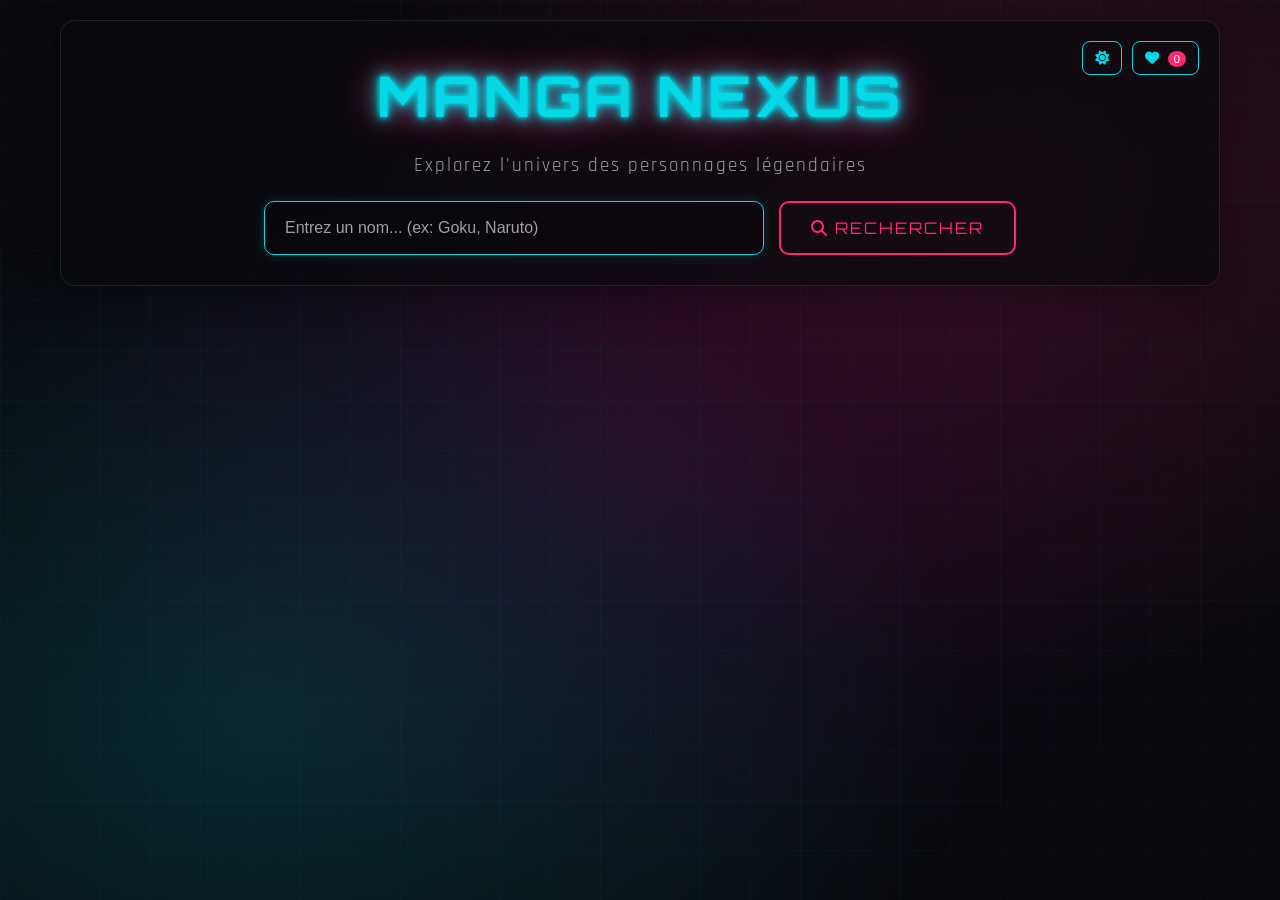
==== commit 1ede5459: "Ajout des fonctionnalités demandées : - Système de cache localStorage pour accélérer les recherches " ====
--- a/index.html
+++ b/index.html
@@ -20,16 +20,34 @@
     <div class="main-container">
         <!-- En-tête -->
         <header class="header glass-card">
+            <div class="header-controls">
+                <button id="themeToggle" class="theme-btn neon-btn-small" title="Changer de thème">
+                    <i class="fas fa-moon"></i>
+                </button>
+                <button id="favoritesToggle" class="favorites-btn neon-btn-small" title="Mes favoris">
+                    <i class="fas fa-heart"></i>
+                    <span id="favoritesCount" class="fav-count">0</span>
+                </button>
+            </div>
             <h1 class="neon-title">MANGA <span class="glitch">NEXUS</span></h1>
             <p class="subtitle">Explorez l'univers des personnages légendaires</p>
             <div class="search-container">
-                <input type="text" id="characterInput" class="cyber-input" placeholder="Entrez un nom... (ex: Goku, Naruto)">
+                <input type="text" id="characterInput" class="cyber-input" placeholder="Entrez un nom... (ex: Goku, Naruto)" autocomplete="off">
                 <button onclick="searchCharacter()" class="neon-btn">
                     <span class="btn-text"><i class="fas fa-search"></i> RECHERCHER</span>
                     <span class="btn-glitch"></span>
                 </button>
             </div>
         </header>
+
+        <!-- Section Favoris (cachée par défaut) -->
+        <div id="favoritesSection" class="hidden favorites-section">
+            <div class="favorites-header glass-card">
+                <h2><i class="fas fa-heart"></i> MES PERSONNAGES FAVORIS</h2>
+                <button onclick="toggleFavorites()" class="close-favorites"><i class="fas fa-times"></i></button>
+            </div>
+            <div id="favoritesGrid" class="favorites-grid glass-card"></div>
+        </div>
 
         <!-- Section de chargement -->
         <div id="loading" class="hidden loading-section">
@@ -59,6 +77,9 @@
                     <img id="characterImage" src="" alt="Personnage" class="character-image">
                     <div class="image-glow"></div>
                     <div class="image-border"></div>
+                    <button id="addToFavorites" class="favorite-btn" title="Ajouter aux favoris">
+                        <i class="fas fa-heart"></i>
+                    </button>
                 </div>
                 <h2 id="characterName" class="character-name neon-title"></h2>
             </div>
@@ -128,6 +149,13 @@
         <i class="fas fa-arrow-up"></i>
     </button>
 
+    <!-- Audio elements pour les effets sonores -->
+    <audio id="clickSound" src="https://assets.mixkit.co/sfx/preview/mixkit-arcade-game-jump-coin-216.mp3" preload="auto"></audio>
+    <audio id="searchSound" src="https://assets.mixkit.co/sfx/preview/mixkit-select-click-1109.mp3" preload="auto"></audio>
+    <audio id="errorSound" src="https://assets.mixkit.co/sfx/preview/mixkit-losing-bleeps-2026.mp3" preload="auto"></audio>
+    <audio id="successSound" src="https://assets.mixkit.co/sfx/preview/mixkit-winning-chimes-2015.mp3" preload="auto"></audio>
+    <audio id="favoriteSound" src="https://assets.mixkit.co/sfx/preview/mixkit-heart-beat-255.mp3" preload="auto"></audio>
+
     <script src="script.js"></script>
 </body>
 </html>
--- a/style.css
+++ b/style.css
@@ -6,17 +6,25 @@
 }
 
 :root {
+    /* Theme variables - Dark mode (default) */
     --neon-pink: #ff2a6d;
     --neon-blue: #05d9e8;
     --neon-purple: #d300c5;
     --neon-yellow: #f9f002;
     --neon-green: #00ff9f;
     --dark-bg: #0a0a0f;
+    --light-bg: #f5f5f5;
     --glass-bg: rgba(10, 10, 15, 0.7);
+    --glass-bg-light: rgba(245, 245, 245, 0.7);
     --glass-border: rgba(5, 217, 232, 0.3);
+    --glass-border-light: rgba(0, 0, 0, 0.1);
     --text-primary: #ffffff;
+    --text-primary-light: #333333;
     --text-secondary: #a0a0a0;
+    --text-secondary-light: #666666;
     --container-gap: 30px;
+    --shadow-dark: 0 8px 32px rgba(0, 0, 0, 0.3);
+    --shadow-light: 0 8px 32px rgba(0, 0, 0, 0.1);
 }
 
 body {
@@ -26,6 +34,17 @@
     min-height: 100vh;
     overflow-x: hidden;
     line-height: 1.6;
+    transition: background-color 0.3s ease, color 0.3s ease;
+}
+
+body.dark-mode {
+    background-color: var(--dark-bg);
+    color: var(--text-primary);
+}
+
+body:not(.dark-mode) {
+    background-color: var(--light-bg);
+    color: var(--text-primary-light);
 }
 
 /* ===== CYBER BACKGROUND ===== */
@@ -36,9 +55,18 @@
     width: 100%;
     height: 100%;
     z-index: -1;
+}
+
+body.dark-mode .cyber-bg {
     background: radial-gradient(ellipse at 20% 80%, rgba(5, 217, 232, 0.15) 0%, transparent 50%),
                 radial-gradient(ellipse at 80% 20%, rgba(255, 42, 109, 0.15) 0%, transparent 50%),
                 radial-gradient(ellipse at 50% 50%, rgba(211, 0, 197, 0.1) 0%, transparent 70%);
+}
+
+body:not(.dark-mode) .cyber-bg {
+    background: radial-gradient(ellipse at 20% 80%, rgba(5, 217, 232, 0.05) 0%, transparent 50%),
+                radial-gradient(ellipse at 80% 20%, rgba(255, 42, 109, 0.05) 0%, transparent 50%),
+                radial-gradient(ellipse at 50% 50%, rgba(211, 0, 197, 0.03) 0%, transparent 70%);
 }
 
 .scanlines {
@@ -58,6 +86,10 @@
     opacity: 0.3;
 }
 
+body:not(.dark-mode) .scanlines {
+    opacity: 0.1;
+}
+
 @keyframes scan {
     0% { background-position: 0 0; }
     100% { background-position: 0 100%; }
@@ -76,6 +108,12 @@
     animation: gridMove 20s linear infinite;
 }
 
+body:not(.dark-mode) .grid-overlay {
+    background-image:
+        linear-gradient(rgba(5, 217, 232, 0.01) 1px, transparent 1px),
+        linear-gradient(90deg, rgba(5, 217, 232, 0.01) 1px, transparent 1px);
+}
+
 @keyframes gridMove {
     0% { transform: perspective(500px) rotateX(60deg) translateY(0); }
     100% { transform: perspective(500px) rotateX(60deg) translateY(50px); }
@@ -99,6 +137,11 @@
     animation: float 15s infinite linear;
 }
 
+body:not(.dark-mode) .particle {
+    background: var(--neon-pink);
+    opacity: 0.3;
+}
+
 /* ===== GLASSMORPHISM ===== */
 .glass-card {
     background: var(--glass-bg);
@@ -106,8 +149,16 @@
     backdrop-filter: blur(10px);
     -webkit-backdrop-filter: blur(10px);
     border-radius: 15px;
-    box-shadow: 0 8px 32px rgba(0, 0, 0, 0.3);
+    box-shadow: var(--shadow-dark);
     border: 1px solid rgba(255, 255, 255, 0.1);
+    transition: all 0.3s ease;
+}
+
+body:not(.dark-mode) .glass-card {
+    background: var(--glass-bg-light);
+    border: 1px solid var(--glass-border-light);
+    box-shadow: var(--shadow-light);
+    border: 1px solid rgba(0, 0, 0, 0.05);
 }
 
 /* ===== MAIN CONTAINER ===== */
@@ -124,6 +175,47 @@
     text-align: center;
     padding: 30px;
     margin-bottom: 30px;
+    position: relative;
+}
+
+.header-controls {
+    position: absolute;
+    top: 20px;
+    right: 20px;
+    display: flex;
+    gap: 10px;
+}
+
+.theme-btn, .favorites-btn {
+    padding: 8px 12px;
+    background: rgba(5, 217, 232, 0.2);
+    border: 1px solid var(--neon-blue);
+    border-radius: 8px;
+    color: var(--neon-blue);
+    cursor: pointer;
+    transition: all 0.3s ease;
+    font-size: 0.9rem;
+}
+
+body:not(.dark-mode) .theme-btn,
+body:not(.dark-mode) .favorites-btn {
+    background: rgba(5, 217, 232, 0.1);
+    border: 1px solid var(--neon-blue);
+    color: var(--neon-blue);
+}
+
+.theme-btn:hover, .favorites-btn:hover {
+    background: rgba(5, 217, 232, 0.4);
+    transform: scale(1.05);
+}
+
+.fav-count {
+    background: var(--neon-pink);
+    color: white;
+    border-radius: 50%;
+    padding: 2px 6px;
+    font-size: 0.7rem;
+    margin-left: 5px;
 }
 
 .neon-title {
@@ -139,9 +231,21 @@
     margin-bottom: 10px;
 }
 
+body:not(.dark-mode) .neon-title {
+    color: var(--neon-pink);
+    text-shadow: 0 0 5px var(--neon-pink),
+                 0 0 10px var(--neon-pink),
+                 0 0 20px var(--neon-pink);
+}
+
 @keyframes neonFlicker {
     0% { text-shadow: 0 0 5px var(--neon-blue), 0 0 10px var(--neon-blue); }
     100% { text-shadow: 0 0 5px var(--neon-blue), 0 0 10px var(--neon-blue), 0 0 20px var(--neon-blue), 0 0 40px var(--neon-pink); }
+}
+
+body:not(.dark-mode) @keyframes neonFlicker {
+    0% { text-shadow: 0 0 5px var(--neon-pink), 0 0 10px var(--neon-pink); }
+    100% { text-shadow: 0 0 5px var(--neon-pink), 0 0 10px var(--neon-pink), 0 0 20px var(--neon-pink); }
 }
 
 .glitch {
@@ -163,6 +267,10 @@
     font-size: 1.2rem;
     margin-bottom: 20px;
     letter-spacing: 2px;
+}
+
+body:not(.dark-mode) .subtitle {
+    color: var(--text-secondary-light);
 }
 
 /* ===== SEARCH CONTAINER ===== */
@@ -187,6 +295,13 @@
     box-shadow: 0 0 10px rgba(5, 217, 232, 0.2);
 }
 
+body:not(.dark-mode) .cyber-input {
+    background: rgba(255, 255, 255, 0.8);
+    border: 1px solid var(--neon-blue);
+    color: var(--text-primary-light);
+    box-shadow: 0 0 10px rgba(5, 217, 232, 0.1);
+}
+
 .cyber-input:focus {
     border-color: var(--neon-pink);
     box-shadow: 0 0 20px rgba(255, 42, 109, 0.4);
@@ -194,6 +309,10 @@
 
 .cyber-input::placeholder {
     color: var(--text-secondary);
+}
+
+body:not(.dark-mode) .cyber-input::placeholder {
+    color: var(--text-secondary-light);
 }
 
 .neon-btn {
@@ -215,9 +334,19 @@
     gap: 8px;
 }
 
+body:not(.dark-mode) .neon-btn {
+    border: 2px solid var(--neon-blue);
+    color: var(--neon-blue);
+}
+
 .neon-btn:hover {
     background: rgba(255, 42, 109, 0.2);
     box-shadow: 0 0 20px rgba(255, 42, 109, 0.6);
+}
+
+body:not(.dark-mode) .neon-btn:hover {
+    background: rgba(5, 217, 232, 0.2);
+    box-shadow: 0 0 20px rgba(5, 217, 232, 0.6);
 }
 
 .neon-btn:active {
@@ -235,8 +364,170 @@
     transition: opacity 0.3s ease;
 }
 
+body:not(.dark-mode) .btn-glitch {
+    background: var(--neon-blue);
+}
+
 .neon-btn:hover .btn-glitch {
     opacity: 0.2;
+}
+
+/* Neon button small (for theme and favorites) */
+.neon-btn-small {
+    padding: 8px 12px;
+    border: 1px solid var(--neon-blue);
+    color: var(--neon-blue);
+    font-size: 0.9rem;
+    background: transparent;
+    cursor: pointer;
+    transition: all 0.3s ease;
+    border-radius: 8px;
+}
+
+body:not(.dark-mode) .neon-btn-small {
+    border: 1px solid var(--neon-pink);
+    color: var(--neon-pink);
+}
+
+.neon-btn-small:hover {
+    background: rgba(5, 217, 232, 0.2);
+    transform: scale(1.05);
+}
+
+body:not(.dark-mode) .neon-btn-small:hover {
+    background: rgba(255, 42, 109, 0.2);
+}
+
+/* ===== FAVORITES SECTION ===== */
+.favorites-section {
+    margin: 20px 0;
+}
+
+.favorites-header {
+    display: flex;
+    justify-content: space-between;
+    align-items: center;
+    padding: 20px;
+    margin-bottom: 20px;
+}
+
+.favorites-header h2 {
+    font-family: 'Orbitron', sans-serif;
+    color: var(--neon-pink);
+    font-size: 1.5rem;
+}
+
+body:not(.dark-mode) .favorites-header h2 {
+    color: var(--neon-blue);
+}
+
+.favorites-header h2 i {
+    margin-right: 10px;
+}
+
+.close-favorites {
+    background: none;
+    border: none;
+    color: var(--text-secondary);
+    font-size: 1.2rem;
+    cursor: pointer;
+    transition: color 0.3s ease;
+}
+
+body:not(.dark-mode) .close-favorites {
+    color: var(--text-secondary-light);
+}
+
+.close-favorites:hover {
+    color: var(--neon-pink);
+}
+
+.favorites-grid {
+    display: grid;
+    grid-template-columns: repeat(auto-fill, minmax(250px, 1fr));
+    gap: 20px;
+    padding: 20px;
+}
+
+.favorite-item {
+    display: flex;
+    align-items: center;
+    gap: 15px;
+    padding: 15px;
+    background: rgba(5, 217, 232, 0.1);
+    border: 1px solid var(--neon-blue);
+    border-radius: 10px;
+    transition: all 0.3s ease;
+    cursor: pointer;
+}
+
+body:not(.dark-mode) .favorite-item {
+    background: rgba(5, 217, 232, 0.05);
+    border: 1px solid var(--neon-blue);
+}
+
+.favorite-item:hover {
+    background: rgba(5, 217, 232, 0.2);
+    transform: translateY(-5px);
+    box-shadow: 0 5px 15px rgba(5, 217, 232, 0.3);
+}
+
+.fav-image {
+    width: 60px;
+    height: 80px;
+    object-fit: cover;
+    border-radius: 8px;
+    flex-shrink: 0;
+}
+
+.fav-info {
+    flex: 1;
+}
+
+.fav-info h4 {
+    color: var(--text-primary);
+    margin-bottom: 5px;
+    font-size: 1rem;
+}
+
+body:not(.dark-mode) .fav-info h4 {
+    color: var(--text-primary-light);
+}
+
+.fav-info p {
+    color: var(--text-secondary);
+    font-size: 0.8rem;
+    line-height: 1.4;
+}
+
+body:not(.dark-mode) .fav-info p {
+    color: var(--text-secondary-light);
+}
+
+.remove-fav {
+    background: none;
+    border: none;
+    color: var(--neon-pink);
+    cursor: pointer;
+    font-size: 0.9rem;
+    transition: all 0.3s ease;
+    padding: 5px;
+}
+
+.remove-fav:hover {
+    color: #ff0040;
+    transform: scale(1.1);
+}
+
+.no-favorites {
+    text-align: center;
+    color: var(--text-secondary);
+    padding: 40px;
+    font-style: italic;
+}
+
+body:not(.dark-mode) .no-favorites {
+    color: var(--text-secondary-light);
 }
 
 /* ===== LOADING SECTION ===== */
@@ -276,6 +567,10 @@
     overflow: hidden;
 }
 
+body:not(.dark-mode) .loading-bar {
+    background: rgba(0, 0, 0, 0.1);
+}
+
 .loading-bar-fill {
     height: 100%;
     width: 0%;
@@ -319,6 +614,10 @@
     margin-top: 10px;
 }
 
+body:not(.dark-mode) .error-btn {
+    background: rgba(255, 42, 109, 0.1);
+}
+
 /* ===== RESULT SECTION ===== */
 .result-section {
     margin-top: 30px;
@@ -352,6 +651,10 @@
     border-radius: 15px;
     transition: transform 0.3s ease;
     box-shadow: 0 20px 40px rgba(0, 0, 0, 0.5);
+}
+
+body:not(.dark-mode) .character-image {
+    box-shadow: 0 20px 40px rgba(0, 0, 0, 0.2);
 }
 
 .character-image:hover {
@@ -400,6 +703,39 @@
     to { opacity: 1; transform: translateY(0); }
 }
 
+/* Favorite button on image */
+.favorite-btn {
+    position: absolute;
+    top: 15px;
+    right: 15px;
+    width: 40px;
+    height: 40px;
+    border-radius: 50%;
+    background: rgba(255, 42, 109, 0.8);
+    border: none;
+    color: white;
+    cursor: pointer;
+    font-size: 1.2rem;
+    transition: all 0.3s ease;
+    z-index: 10;
+    display: flex;
+    align-items: center;
+    justify-content: center;
+}
+
+.favorite-btn:hover {
+    background: var(--neon-pink);
+    transform: scale(1.1);
+}
+
+.favorite-btn.favorited {
+    background: var(--neon-pink);
+}
+
+.favorite-btn.favorited i {
+    color: white;
+}
+
 /* ===== SCROLL CONTAINERS ===== */
 .scroll-containers {
     display: flex;
@@ -432,6 +768,10 @@
     border-bottom: 1px solid rgba(5, 217, 232, 0.2);
 }
 
+body:not(.dark-mode) .container-header {
+    border-bottom: 1px solid rgba(5, 217, 232, 0.1);
+}
+
 .container-icon {
     color: var(--neon-blue);
     font-size: 1.2rem;
@@ -444,9 +784,17 @@
     letter-spacing: 2px;
 }
 
+body:not(.dark-mode) .container-header h3 {
+    color: var(--neon-blue);
+}
+
 .container-content {
     color: var(--text-secondary);
     line-height: 1.8;
+}
+
+body:not(.dark-mode) .container-content {
+    color: var(--text-secondary-light);
 }
 
 /* Animations au scroll */
@@ -470,6 +818,13 @@
     border-radius: 8px;
     font-size: 0.9rem;
     transition: all 0.3s ease;
+    color: var(--text-primary);
+}
+
+body:not(.dark-mode) .ability-item {
+    background: rgba(5, 217, 232, 0.05);
+    border: 1px solid var(--neon-blue);
+    color: var(--text-primary-light);
 }
 
 .ability-item:hover {
@@ -492,6 +847,13 @@
     border-radius: 20px;
     font-size: 0.85rem;
     transition: all 0.3s ease;
+    color: var(--text-primary);
+}
+
+body:not(.dark-mode) .appearance-item {
+    background: rgba(211, 0, 197, 0.05);
+    border: 1px solid var(--neon-purple);
+    color: var(--text-primary-light);
 }
 
 .appearance-item:hover {
@@ -513,6 +875,13 @@
     border-radius: 5px;
     font-style: italic;
     transition: all 0.3s ease;
+    color: var(--text-secondary);
+}
+
+body:not(.dark-mode) .funfact-item {
+    background: rgba(255, 42, 109, 0.02);
+    border-left: 3px solid var(--neon-pink);
+    color: var(--text-secondary-light);
 }
 
 .funfact-item:hover {
@@ -582,6 +951,26 @@
     .abilities-grid {
         grid-template-columns: 1fr;
     }
+
+    .header-controls {
+        position: static;
+        margin-bottom: 15px;
+        justify-content: center;
+    }
+
+    .favorites-grid {
+        grid-template-columns: 1fr;
+    }
+
+    .favorite-item {
+        flex-direction: column;
+        text-align: center;
+    }
+
+    .fav-image {
+        width: 100px;
+        height: 140px;
+    }
 }
 
 /* ===== PARTICLE ANIMATION ===== */
@@ -601,3 +990,37 @@
         opacity: 0;
     }
 }
+
+/* ===== SOUND TOGGLE ANIMATION ===== */
+@keyframes soundPulse {
+    0% { transform: scale(1); }
+    50% { transform: scale(1.2); }
+    100% { transform: scale(1); }
+}
+
+.sound-indicator {
+    position: fixed;
+    bottom: 20px;
+    left: 20px;
+    width: 20px;
+    height: 20px;
+    background: var(--neon-blue);
+    border-radius: 50%;
+    display: flex;
+    align-items: center;
+    justify-content: center;
+    font-size: 0.7rem;
+    color: white;
+    z-index: 1000;
+    cursor: pointer;
+    transition: all 0.3s ease;
+}
+
+.sound-indicator:hover {
+    animation: soundPulse 1s infinite;
+}
+
+.sound-indicator.muted {
+    background: var(--neon-pink);
+    text-decoration: line-through;
+}
